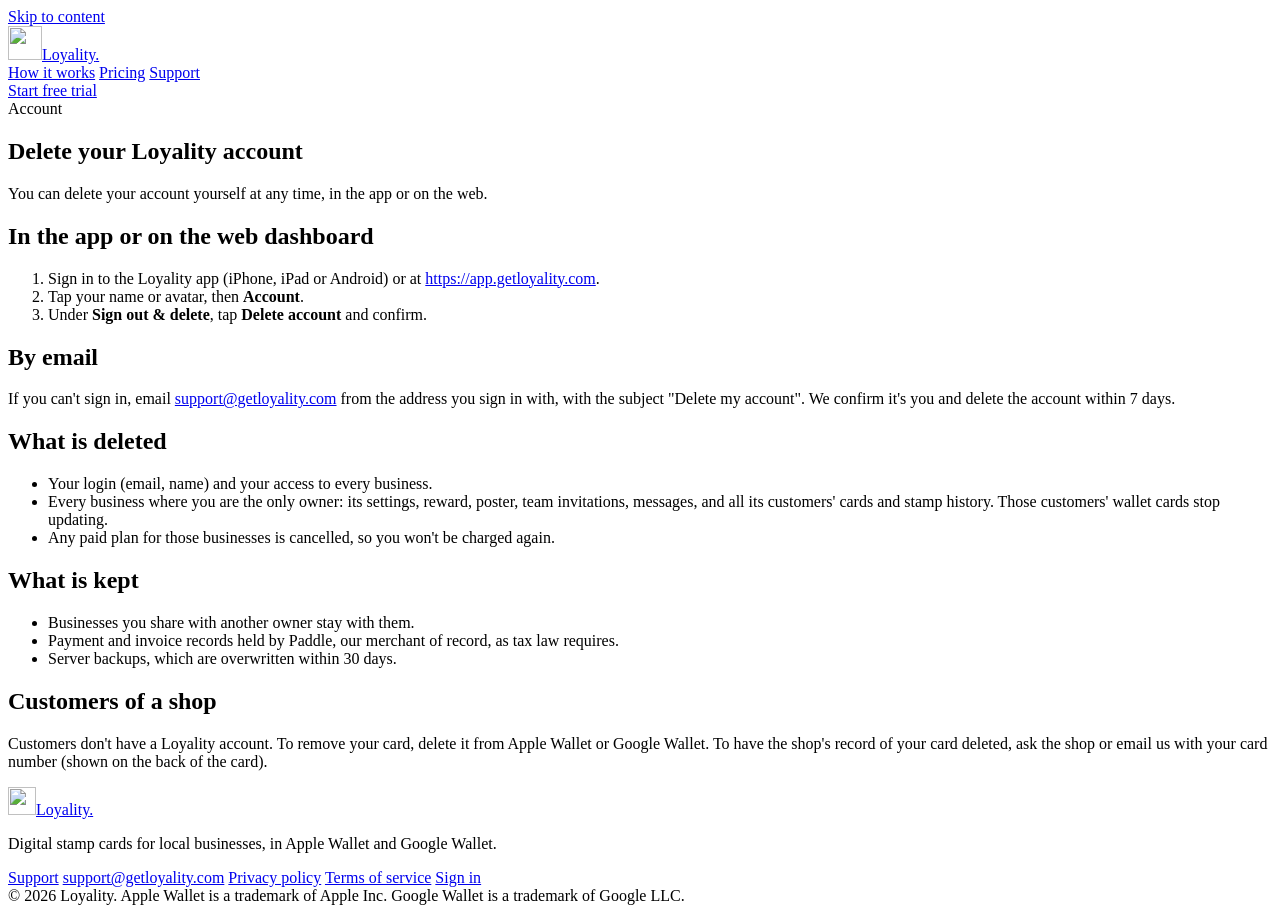
==== delete-account/index.html @ 7bc59097 "Publish support, privacy, terms and account deletion pages" ====
<!doctype html>
<html lang="en">
<head>
  <meta charset="utf-8" />
  <meta name="viewport" content="width=device-width, initial-scale=1" />
  <title>Delete your account · Loyality</title>
  <meta name="description" content="How to delete your Loyality business account and its data, in the app or by email." />
  <meta property="og:title" content="Delete your account · Loyality" />
  <meta property="og:description" content="How to delete your Loyality business account and its data, in the app or by email." />
  <meta property="og:type" content="website" />
  <meta property="og:image" content="https://getloyality.com/img/og-image.jpg" />
  <meta property="og:image:width" content="1200" />
  <meta property="og:image:height" content="630" />
  <meta name="twitter:card" content="summary_large_image" />
  <meta name="theme-color" content="#6f3ff5" />
  <link rel="icon" type="image/svg+xml" href="/loyality-support/icon.svg" />
  <link rel="alternate icon" type="image/png" href="/loyality-support/icon.png" />
  <link rel="apple-touch-icon" href="/loyality-support/apple-touch-icon.png" />
  <link rel="stylesheet" href="/loyality-support/styles.css" />
</head>
<body>
  <a class="skip" href="#main">Skip to content</a>
  <header class="nav">
    <div class="wrap nav-inner">
      <a class="logo" href="/loyality-support/" aria-label="Loyality home"><img src="/loyality-support/icon.svg" alt="" width="34" height="34" /><span>Loyality<span class="dot">.</span></span></a>
      <nav aria-label="Main">
        <a href="https://getloyality.com/#how">How it works</a>
        <a href="https://getloyality.com/#pricing">Pricing</a>
        <a href="/loyality-support/support">Support</a>
      </nav>
      <a class="btn primary nav-cta" href="https://app.getloyality.com">Start free trial</a>
    </div>
  </header>
  <main id="main">
<section class="page">
  <div class="wrap">
    <div class="eyebrow">Account</div>
    <h1>Delete your Loyality account</h1>
    <p class="lead">You can delete your account yourself at any time, in the app or on the web.</p>

    <h2>In the app or on the web dashboard</h2>
    <ol>
      <li>Sign in to the Loyality app (iPhone, iPad or Android) or at <a href="https://app.getloyality.com">https://app.getloyality.com</a>.</li>
      <li>Tap your name or avatar, then <strong>Account</strong>.</li>
      <li>Under <strong>Sign out &amp; delete</strong>, tap <strong>Delete account</strong> and confirm.</li>
    </ol>

    <h2>By email</h2>
    <p>If you can't sign in, email <a href="mailto:support@getloyality.com">support@getloyality.com</a> from the address you sign in with, with the subject "Delete my account". We confirm it's you and delete the account within 7 days.</p>

    <h2>What is deleted</h2>
    <ul>
      <li>Your login (email, name) and your access to every business.</li>
      <li>Every business where you are the only owner: its settings, reward, poster, team invitations, messages, and all its customers' cards and stamp history. Those customers' wallet cards stop updating.</li>
      <li>Any paid plan for those businesses is cancelled, so you won't be charged again.</li>
    </ul>

    <h2>What is kept</h2>
    <ul>
      <li>Businesses you share with another owner stay with them.</li>
      <li>Payment and invoice records held by Paddle, our merchant of record, as tax law requires.</li>
      <li>Server backups, which are overwritten within 30 days.</li>
    </ul>

    <h2>Customers of a shop</h2>
    <p>Customers don't have a Loyality account. To remove your card, delete it from Apple Wallet or Google Wallet. To have the shop's record of your card deleted, ask the shop or email us with your card number (shown on the back of the card).</p>
  </div>
</section>

  </main>
  <footer class="footer">
    <div class="wrap footer-inner">
      <div>
        <a class="logo" href="/loyality-support/"><img src="/loyality-support/icon.svg" alt="" width="28" height="28" /><span>Loyality<span class="dot">.</span></span></a>
        <p class="muted">Digital stamp cards for local businesses, in Apple Wallet and Google Wallet.</p>
      </div>
      <nav aria-label="Footer">
        <a href="/loyality-support/support">Support</a>
        <a href="mailto:support@getloyality.com">support@getloyality.com</a>
        <a href="/loyality-support/privacy">Privacy policy</a>
        <a href="/loyality-support/terms">Terms of service</a>
        <a href="https://app.getloyality.com">Sign in</a>
      </nav>
    </div>
    <div class="wrap legal muted">© 2026 Loyality. Apple Wallet is a trademark of Apple Inc. Google Wallet is a trademark of Google LLC.</div>
  </footer>
</body>
</html>
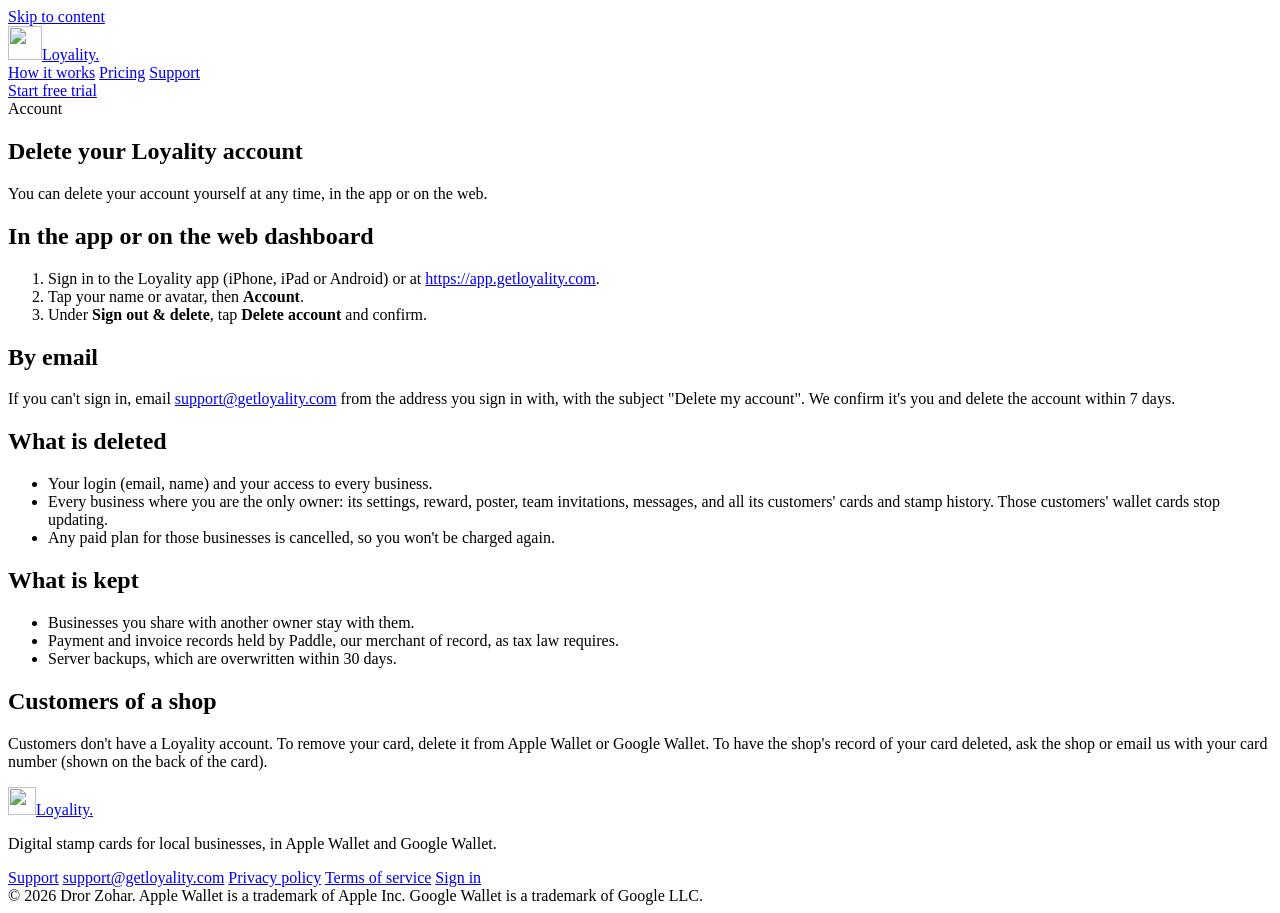
==== commit 0a77d0c8: "Terms and privacy: seller legal name and Israeli governing law Co-Authored-By: Claude Fable 5.2 <nor" ====
--- a/delete-account/index.html
+++ b/delete-account/index.html
@@ -82,7 +82,7 @@
         <a href="https://app.getloyality.com">Sign in</a>
       </nav>
     </div>
-    <div class="wrap legal muted">© 2026 Loyality. Apple Wallet is a trademark of Apple Inc. Google Wallet is a trademark of Google LLC.</div>
+    <div class="wrap legal muted">© 2026 Dror Zohar. Apple Wallet is a trademark of Apple Inc. Google Wallet is a trademark of Google LLC.</div>
   </footer>
 </body>
 </html>
